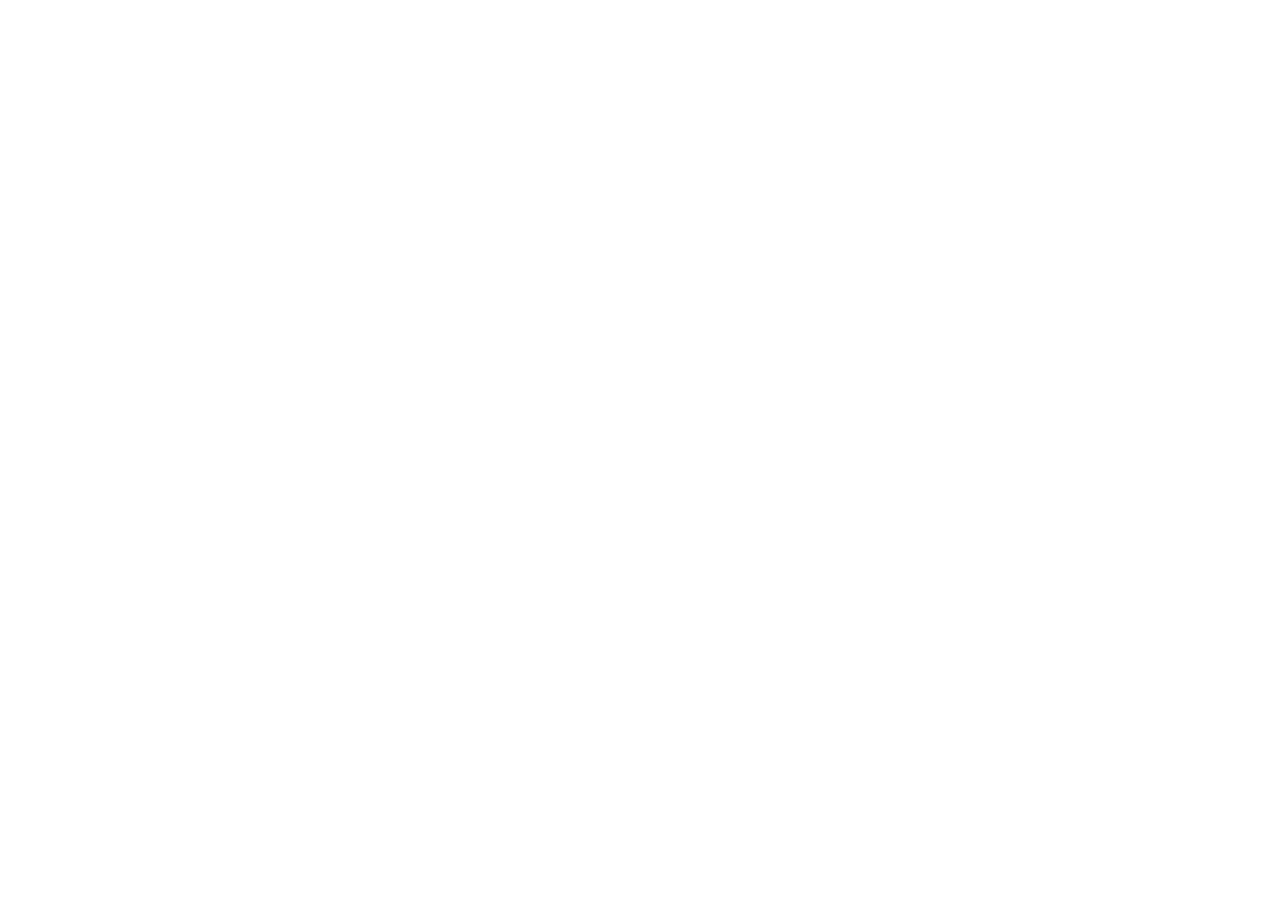
==== index.html @ a4c4d902 "Create index.html" ====
<!DOCTYPE html>
<html lang="en">
<head>
  <meta charset="UTF-8" />
  <meta name="viewport" content="width=device-width, initial-scale=1.0" />
  <title>Hotel & Restaurant Management System</title>
  <script src="https://cdn.tailwindcss.com"></script>
  <script src="https://unpkg.com/react@18/umd/react.production.min.js"></script>
  <script src="https://unpkg.com/react-dom@18/umd/react-dom.production.min.js"></script>
  <script src="https://unpkg.com/@babel/standalone/babel.min.js"></script>
  <script src="https://unpkg.com/lucide@latest"></script>
</head>
<body class="bg-slate-900 text-slate-100 min-h-screen">
  <div id="root"></div>

  <!-- Load your App.jsx file -->
  <script type="text/babel" src="./App.jsx"></script>
</body>
</html>
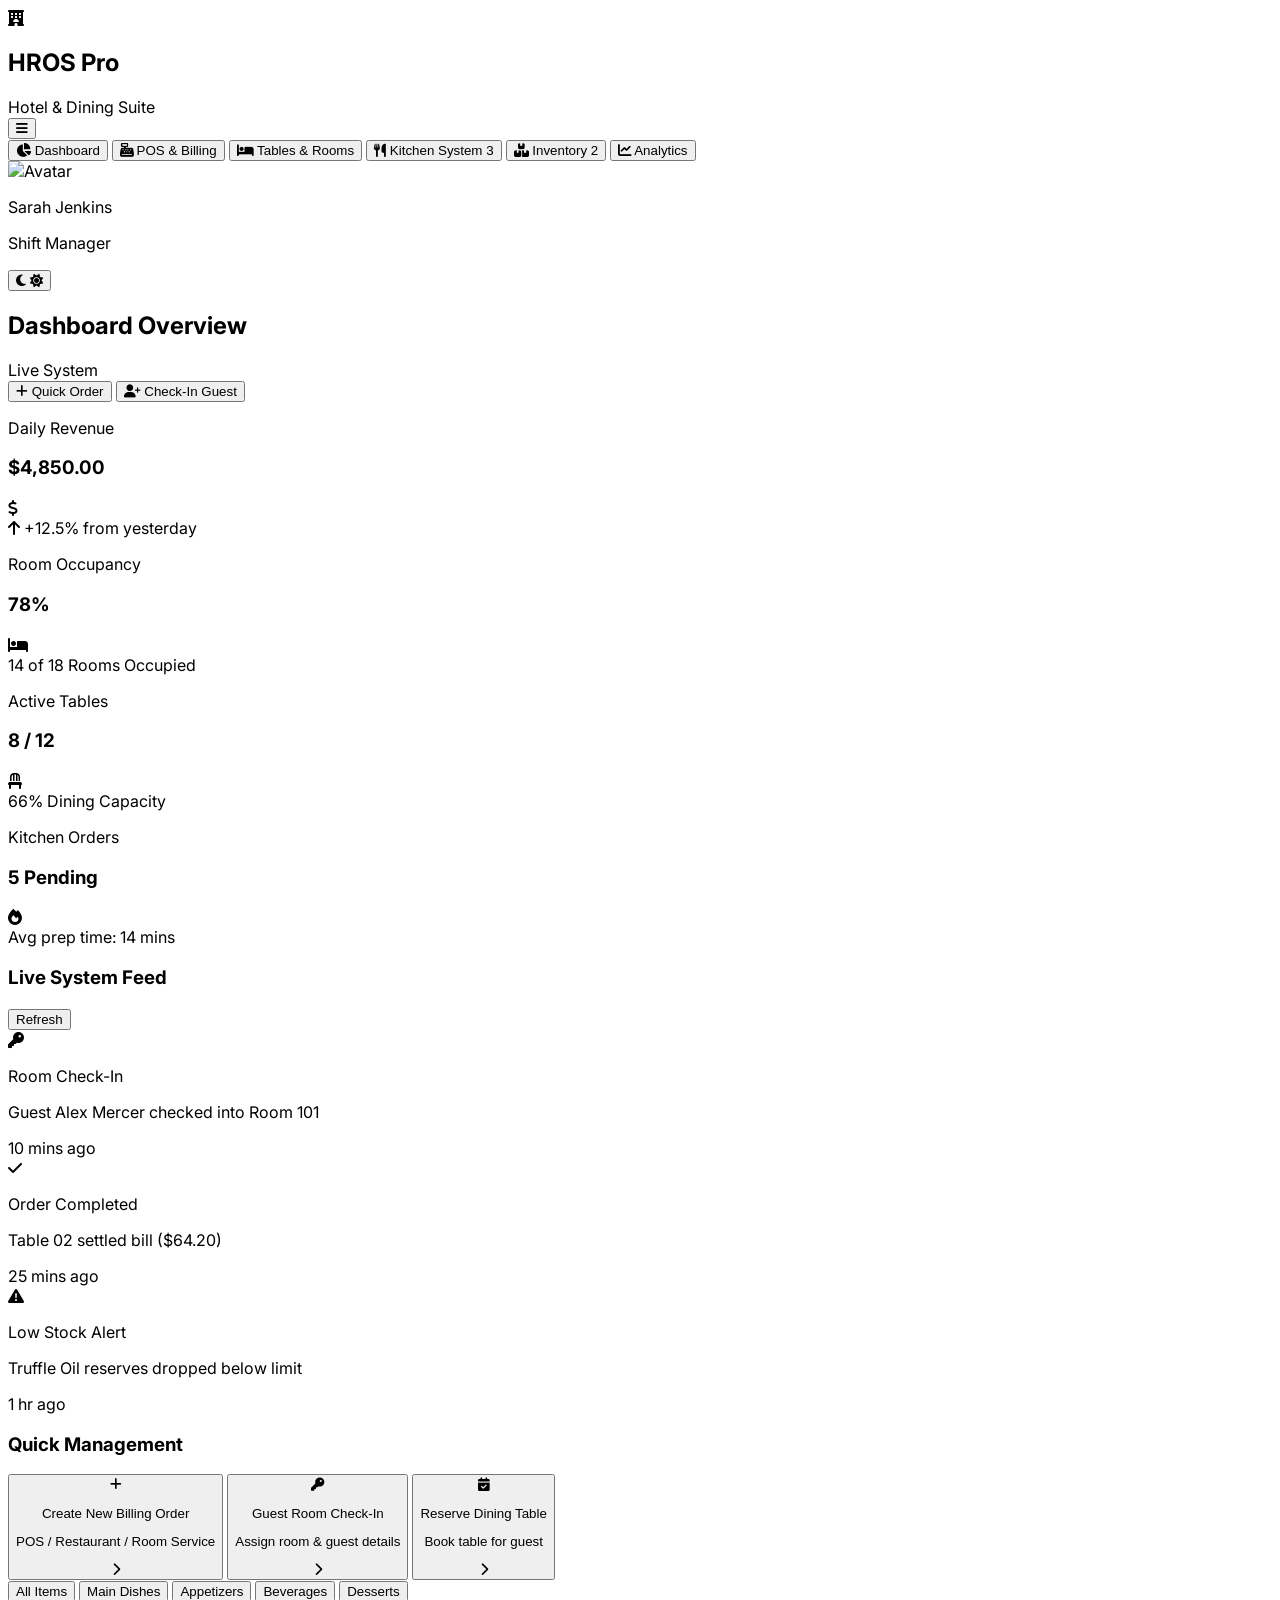
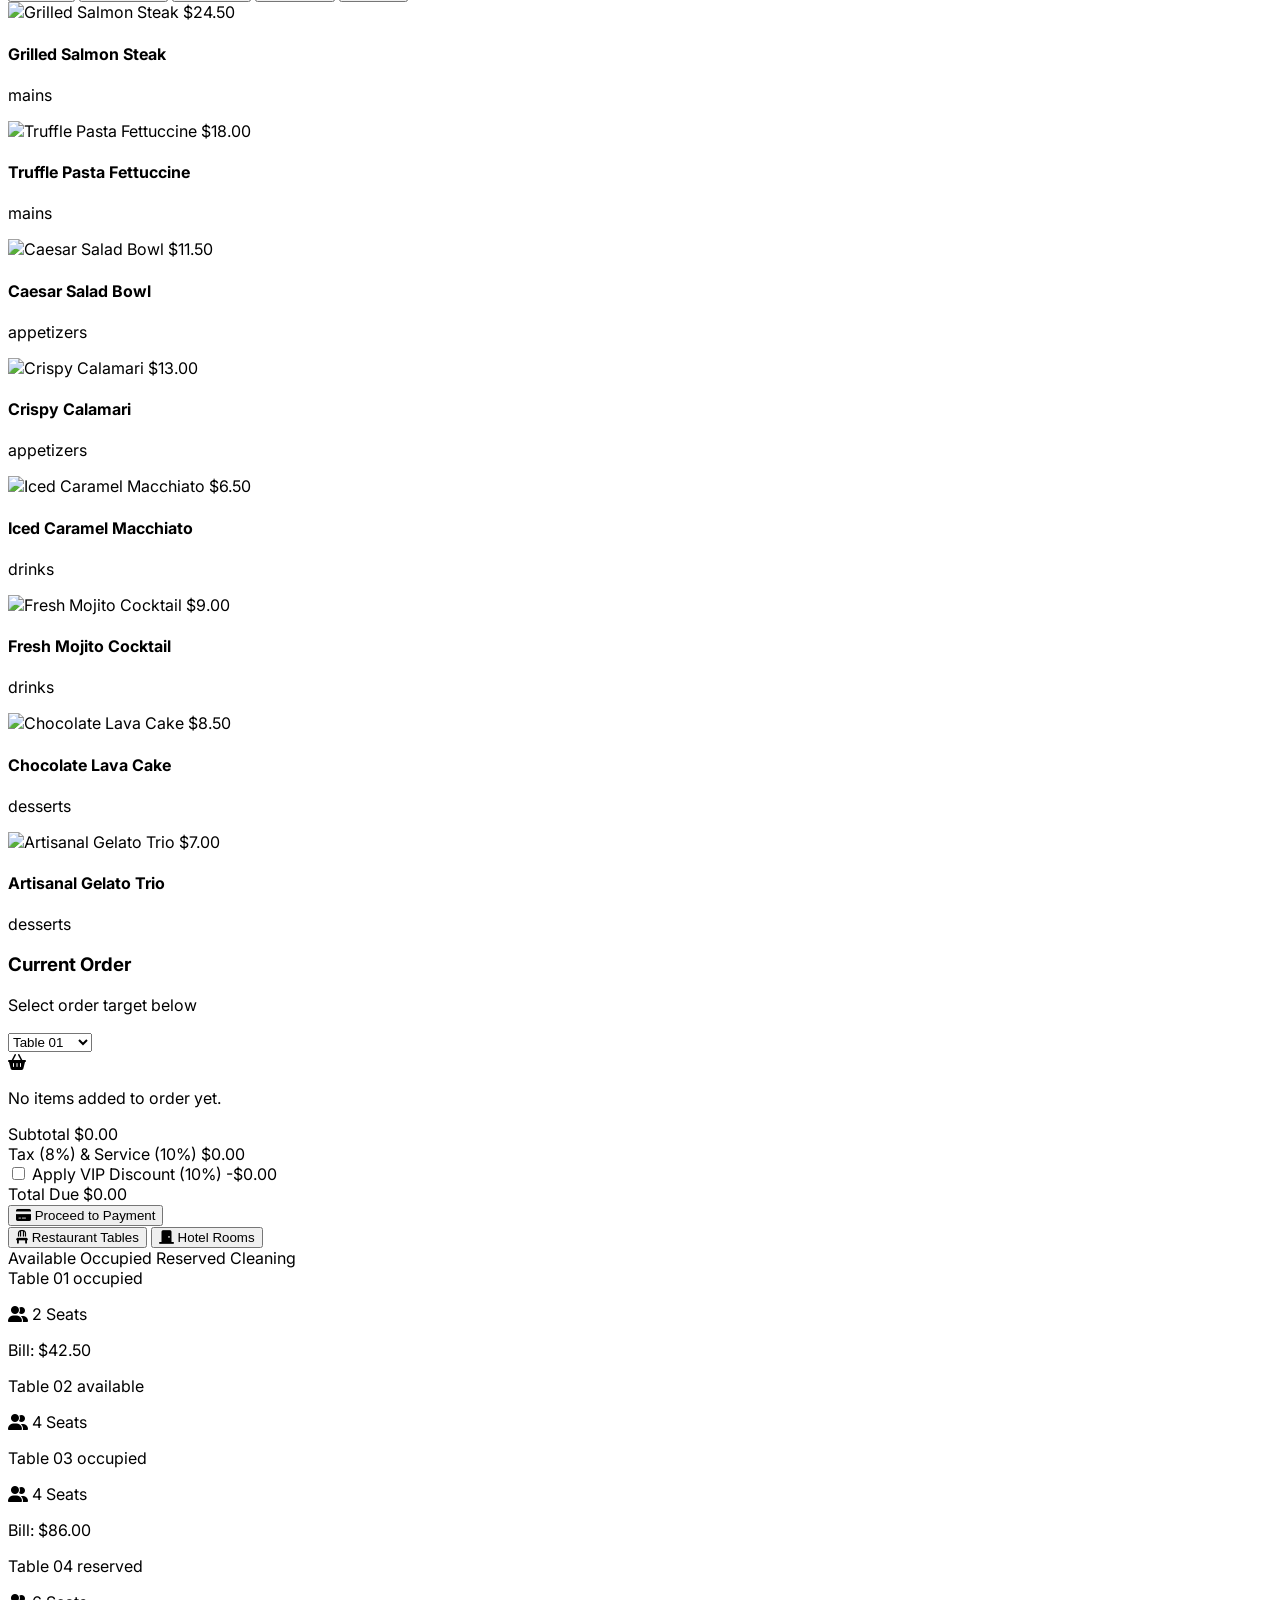
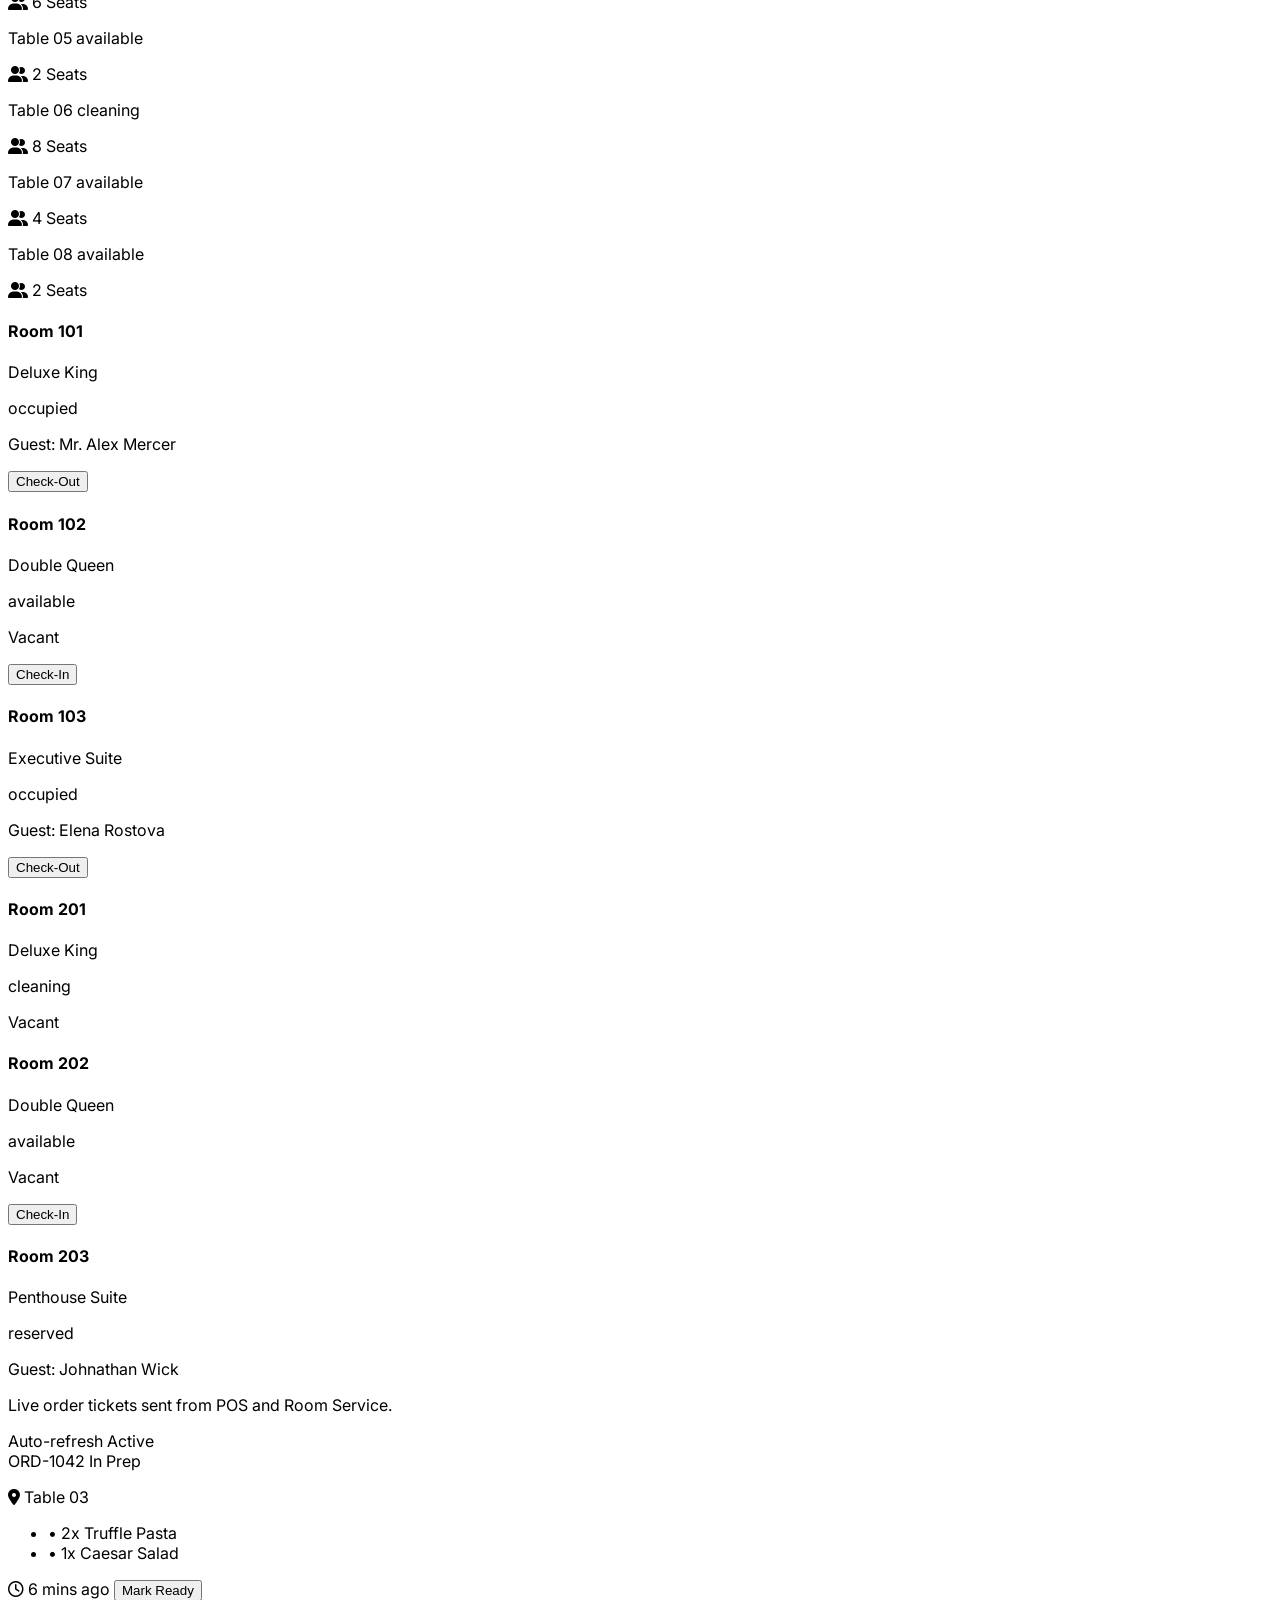
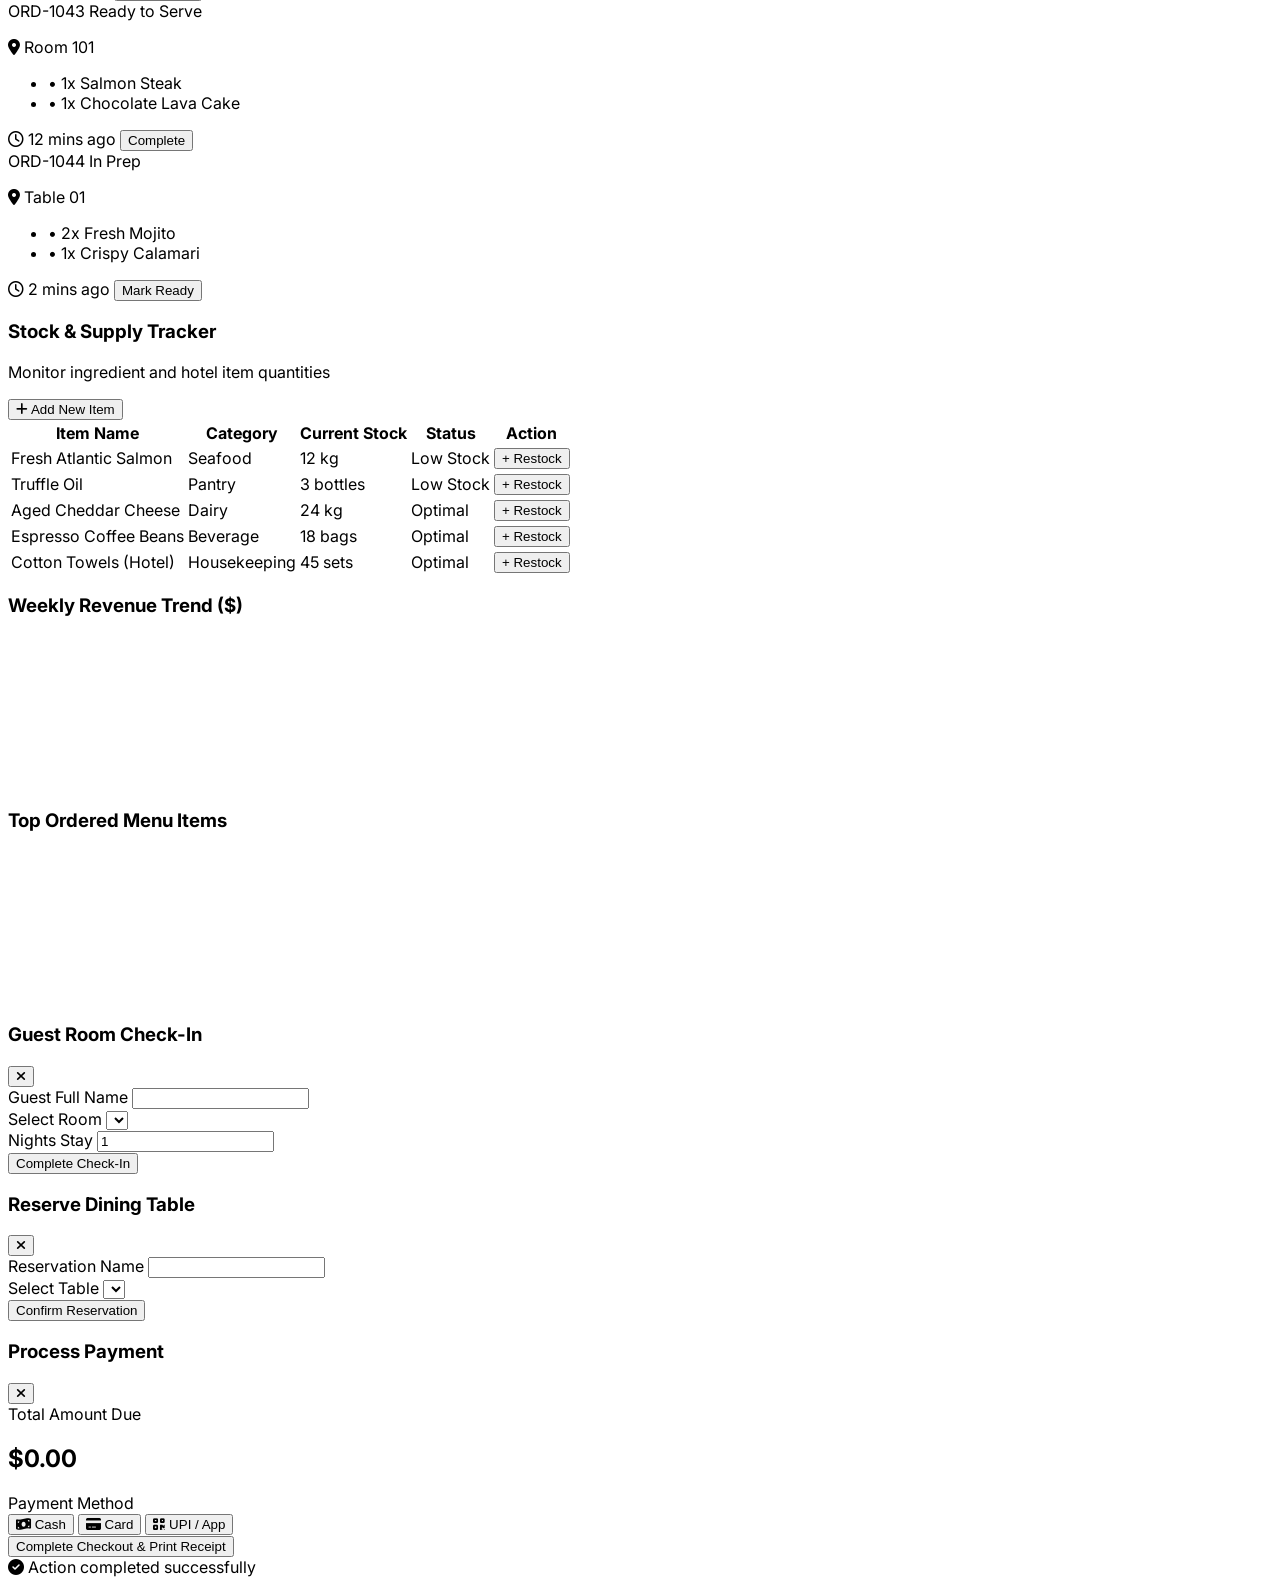
==== commit 089c55d4: "Rename hotel_restaurant_operating_system_hros.html to index.html" ====
--- a/index.html
+++ b/index.html
@@ -1,19 +1,1123 @@
 <!DOCTYPE html>
-<html lang="en">
+<html lang="en" class="h-full">
 <head>
-  <meta charset="UTF-8" />
-  <meta name="viewport" content="width=device-width, initial-scale=1.0" />
-  <title>Hotel & Restaurant Management System</title>
-  <script src="https://cdn.tailwindcss.com"></script>
-  <script src="https://unpkg.com/react@18/umd/react.production.min.js"></script>
-  <script src="https://unpkg.com/react-dom@18/umd/react-dom.production.min.js"></script>
-  <script src="https://unpkg.com/@babel/standalone/babel.min.js"></script>
-  <script src="https://unpkg.com/lucide@latest"></script>
+    <meta charset="UTF-8">
+    <meta name="viewport" content="width=device-width, initial-scale=1.0">
+    <title>HROS - Hotel & Restaurant Operating System</title>
+    <!-- Tailwind CSS -->
+    <script src="https://cdn.tailwindcss.com"></script>
+    <!-- FontAwesome Icons -->
+    <link rel="stylesheet" href="https://cdnjs.cloudflare.com/ajax/libs/font-awesome/6.4.0/css/all.min.css">
+    <!-- Chart.js for Analytics -->
+    <script src="https://cdn.jsdelivr.net/npm/chart.js"></script>
+    <script>
+        tailwind.config = {
+            darkMode: 'class',
+            theme: {
+                extend: {
+                    colors: {
+                        brand: {
+                            50: '#f0f9ff',
+                            100: '#e0f2fe',
+                            500: '#0284c7',
+                            600: '#0284c7',
+                            700: '#0369a1',
+                            800: '#075985',
+                            900: '#0c4a6e',
+                        }
+                    }
+                }
+            }
+        }
+    </script>
+    <style>
+        @import url('https://fonts.googleapis.com/css2?family=Inter:wght@300;400;500;600;700&display=swap');
+        body {
+            font-family: 'Inter', sans-serif;
+        }
+        /* Custom Scrollbar */
+        ::-webkit-scrollbar {
+            width: 6px;
+            height: 6px;
+        }
+        ::-webkit-scrollbar-track {
+            background: rgba(0, 0, 0, 0.05);
+        }
+        ::-webkit-scrollbar-thumb {
+            background: rgba(156, 163, 175, 0.5);
+            border-radius: 4px;
+        }
+        .dark ::-webkit-scrollbar-track {
+            background: rgba(255, 255, 255, 0.05);
+        }
+        .dark ::-webkit-scrollbar-thumb {
+            background: rgba(75, 85, 99, 0.5);
+        }
+    </style>
 </head>
-<body class="bg-slate-900 text-slate-100 min-h-screen">
-  <div id="root"></div>
-
-  <!-- Load your App.jsx file -->
-  <script type="text/babel" src="./App.jsx"></script>
+<body class="bg-slate-50 dark:bg-slate-900 text-slate-800 dark:text-slate-100 h-full flex flex-col md:flex-row overflow-hidden transition-colors duration-200">
+
+    <!-- Sidebar -->
+    <aside id="sidebar" class="w-full md:w-64 bg-white dark:bg-slate-800 border-r border-slate-200 dark:border-slate-700 flex flex-col justify-between z-20 shrink-0">
+        <div>
+            <!-- App Logo -->
+            <div class="h-16 flex items-center px-6 border-b border-slate-200 dark:border-slate-700 justify-between">
+                <div class="flex items-center space-x-3">
+                    <div class="bg-brand-600 text-white p-2 rounded-lg flex items-center justify-center">
+                        <i class="fa-solid fa-hotel text-lg"></i>
+                    </div>
+                    <div>
+                        <h1 class="font-bold text-lg leading-tight tracking-wide">HROS Pro</h1>
+                        <span class="text-xs text-slate-500 dark:text-slate-400">Hotel & Dining Suite</span>
+                    </div>
+                </div>
+                <button id="mobileMenuBtn" class="md:hidden text-slate-500 hover:text-slate-700 dark:text-slate-400">
+                    <i class="fa-solid fa-bars text-xl"></i>
+                </button>
+            </div>
+
+            <!-- Navigation Links -->
+            <nav class="p-4 space-y-1.5 overflow-y-auto max-h-[calc(100vh-140px)]">
+                <button onclick="switchTab('dashboard')" id="nav-dashboard" class="nav-btn active w-full flex items-center space-x-3 px-4 py-3 rounded-xl font-medium text-sm transition-all bg-brand-50 text-brand-600 dark:bg-brand-900/30 dark:text-brand-400">
+                    <i class="fa-solid fa-chart-pie w-5 text-center"></i>
+                    <span>Dashboard</span>
+                </button>
+
+                <button onclick="switchTab('pos')" id="nav-pos" class="nav-btn w-full flex items-center space-x-3 px-4 py-3 rounded-xl font-medium text-sm transition-all text-slate-600 dark:text-slate-300 hover:bg-slate-100 dark:hover:bg-slate-700/50">
+                    <i class="fa-solid fa-cash-register w-5 text-center"></i>
+                    <span>POS & Billing</span>
+                </button>
+
+                <button onclick="switchTab('tables-rooms')" id="nav-tables-rooms" class="nav-btn w-full flex items-center space-x-3 px-4 py-3 rounded-xl font-medium text-sm transition-all text-slate-600 dark:text-slate-300 hover:bg-slate-100 dark:hover:bg-slate-700/50">
+                    <i class="fa-solid fa-bed w-5 text-center"></i>
+                    <span>Tables & Rooms</span>
+                </button>
+
+                <button onclick="switchTab('kds')" id="nav-kds" class="nav-btn w-full flex items-center space-x-3 px-4 py-3 rounded-xl font-medium text-sm transition-all text-slate-600 dark:text-slate-300 hover:bg-slate-100 dark:hover:bg-slate-700/50">
+                    <i class="fa-solid fa-utensils w-5 text-center"></i>
+                    <span>Kitchen System</span>
+                    <span id="kdsBadge" class="ml-auto bg-amber-500 text-white text-xs px-2 py-0.5 rounded-full font-bold">3</span>
+                </button>
+
+                <button onclick="switchTab('inventory')" id="nav-inventory" class="nav-btn w-full flex items-center space-x-3 px-4 py-3 rounded-xl font-medium text-sm transition-all text-slate-600 dark:text-slate-300 hover:bg-slate-100 dark:hover:bg-slate-700/50">
+                    <i class="fa-solid fa-boxes-stacked w-5 text-center"></i>
+                    <span>Inventory</span>
+                    <span id="lowStockBadge" class="ml-auto bg-rose-500 text-white text-xs px-2 py-0.5 rounded-full font-bold">2</span>
+                </button>
+
+                <button onclick="switchTab('analytics')" id="nav-analytics" class="nav-btn w-full flex items-center space-x-3 px-4 py-3 rounded-xl font-medium text-sm transition-all text-slate-600 dark:text-slate-300 hover:bg-slate-100 dark:hover:bg-slate-700/50">
+                    <i class="fa-solid fa-chart-line w-5 text-center"></i>
+                    <span>Analytics</span>
+                </button>
+            </nav>
+        </div>
+
+        <!-- Sidebar Footer -->
+        <div class="p-4 border-t border-slate-200 dark:border-slate-700 flex items-center justify-between">
+            <div class="flex items-center space-x-3">
+                <img src="https://images.unsplash.com/photo-1534528741775-53994a69daeb?auto=format&fit=crop&w=100&q=80" alt="Avatar" class="w-9 h-9 rounded-full object-cover">
+                <div>
+                    <p class="text-sm font-semibold text-slate-800 dark:text-slate-200">Sarah Jenkins</p>
+                    <p class="text-xs text-slate-500 dark:text-slate-400">Shift Manager</p>
+                </div>
+            </div>
+            <button id="themeToggle" class="p-2 rounded-lg text-slate-500 hover:bg-slate-100 dark:text-slate-400 dark:hover:bg-slate-700 transition">
+                <i class="fa-solid fa-moon dark:hidden"></i>
+                <i class="fa-solid fa-sun hidden dark:block text-amber-400"></i>
+            </button>
+        </div>
+    </aside>
+
+    <!-- Main Content Area -->
+    <main class="flex-1 flex flex-col h-full overflow-hidden bg-slate-50 dark:bg-slate-900">
+        
+        <!-- Header Bar -->
+        <header class="h-16 border-b border-slate-200 dark:border-slate-800 bg-white dark:bg-slate-800/80 backdrop-blur px-6 flex items-center justify-between shrink-0">
+            <div class="flex items-center space-x-4">
+                <h2 id="pageTitle" class="text-xl font-bold text-slate-800 dark:text-white">Dashboard Overview</h2>
+                <span class="hidden sm:inline-flex items-center px-2.5 py-0.5 rounded-full text-xs font-medium bg-emerald-100 text-emerald-800 dark:bg-emerald-900/40 dark:text-emerald-400">
+                    <span class="w-1.5 h-1.5 mr-1.5 bg-emerald-500 rounded-full animate-pulse"></span> Live System
+                </span>
+            </div>
+
+            <div class="flex items-center space-x-3">
+                <button onclick="openModal('newOrderModal')" class="hidden sm:flex items-center space-x-2 bg-brand-600 hover:bg-brand-700 text-white text-sm font-medium px-3.5 py-2 rounded-lg transition shadow-sm">
+                    <i class="fa-solid fa-plus text-xs"></i>
+                    <span>Quick Order</span>
+                </button>
+                <button onclick="openModal('checkInModal')" class="flex items-center space-x-2 bg-emerald-600 hover:bg-emerald-700 text-white text-sm font-medium px-3.5 py-2 rounded-lg transition shadow-sm">
+                    <i class="fa-solid fa-user-plus text-xs"></i>
+                    <span>Check-In Guest</span>
+                </button>
+            </div>
+        </header>
+
+        <!-- Tab Views Container -->
+        <div class="flex-1 overflow-y-auto p-4 md:p-6">
+
+            <!-- 1. DASHBOARD VIEW -->
+            <section id="view-dashboard" class="tab-view space-y-6">
+                <!-- Metrics Grid -->
+                <div class="grid grid-cols-1 sm:grid-cols-2 lg:grid-cols-4 gap-4">
+                    <div class="bg-white dark:bg-slate-800 p-5 rounded-2xl border border-slate-200 dark:border-slate-700 shadow-sm">
+                        <div class="flex justify-between items-start">
+                            <div>
+                                <p class="text-xs font-semibold uppercase tracking-wider text-slate-500 dark:text-slate-400">Daily Revenue</p>
+                                <h3 id="dashRevenue" class="text-2xl font-bold mt-1">$4,850.00</h3>
+                            </div>
+                            <div class="p-3 bg-emerald-50 dark:bg-emerald-900/30 text-emerald-600 dark:text-emerald-400 rounded-xl">
+                                <i class="fa-solid fa-dollar-sign text-xl"></i>
+                            </div>
+                        </div>
+                        <div class="mt-3 flex items-center text-xs text-emerald-600 dark:text-emerald-400 font-medium">
+                            <i class="fa-solid fa-arrow-up mr-1"></i>
+                            <span>+12.5% from yesterday</span>
+                        </div>
+                    </div>
+
+                    <div class="bg-white dark:bg-slate-800 p-5 rounded-2xl border border-slate-200 dark:border-slate-700 shadow-sm">
+                        <div class="flex justify-between items-start">
+                            <div>
+                                <p class="text-xs font-semibold uppercase tracking-wider text-slate-500 dark:text-slate-400">Room Occupancy</p>
+                                <h3 id="dashOccupancy" class="text-2xl font-bold mt-1">78%</h3>
+                            </div>
+                            <div class="p-3 bg-brand-50 dark:bg-brand-900/30 text-brand-600 dark:text-brand-400 rounded-xl">
+                                <i class="fa-solid fa-bed text-xl"></i>
+                            </div>
+                        </div>
+                        <div class="mt-3 flex items-center text-xs text-slate-500 dark:text-slate-400">
+                            <span>14 of 18 Rooms Occupied</span>
+                        </div>
+                    </div>
+
+                    <div class="bg-white dark:bg-slate-800 p-5 rounded-2xl border border-slate-200 dark:border-slate-700 shadow-sm">
+                        <div class="flex justify-between items-start">
+                            <div>
+                                <p class="text-xs font-semibold uppercase tracking-wider text-slate-500 dark:text-slate-400">Active Tables</p>
+                                <h3 id="dashTables" class="text-2xl font-bold mt-1">8 / 12</h3>
+                            </div>
+                            <div class="p-3 bg-amber-50 dark:bg-amber-900/30 text-amber-600 dark:text-amber-400 rounded-xl">
+                                <i class="fa-solid fa-chair text-xl"></i>
+                            </div>
+                        </div>
+                        <div class="mt-3 flex items-center text-xs text-amber-600 dark:text-amber-400 font-medium">
+                            <span>66% Dining Capacity</span>
+                        </div>
+                    </div>
+
+                    <div class="bg-white dark:bg-slate-800 p-5 rounded-2xl border border-slate-200 dark:border-slate-700 shadow-sm">
+                        <div class="flex justify-between items-start">
+                            <div>
+                                <p class="text-xs font-semibold uppercase tracking-wider text-slate-500 dark:text-slate-400">Kitchen Orders</p>
+                                <h3 id="dashPendingOrders" class="text-2xl font-bold mt-1">5 Pending</h3>
+                            </div>
+                            <div class="p-3 bg-indigo-50 dark:bg-indigo-900/30 text-indigo-600 dark:text-indigo-400 rounded-xl">
+                                <i class="fa-solid fa-fire text-xl"></i>
+                            </div>
+                        </div>
+                        <div class="mt-3 flex items-center text-xs text-indigo-600 dark:text-indigo-400 font-medium">
+                            <span>Avg prep time: 14 mins</span>
+                        </div>
+                    </div>
+                </div>
+
+                <!-- Main Grid: Activity Feed & Actions -->
+                <div class="grid grid-cols-1 lg:grid-cols-3 gap-6">
+                    <!-- Live Activity Feed -->
+                    <div class="lg:col-span-2 bg-white dark:bg-slate-800 rounded-2xl p-5 border border-slate-200 dark:border-slate-700 shadow-sm">
+                        <div class="flex justify-between items-center mb-4">
+                            <h3 class="font-bold text-slate-800 dark:text-white">Live System Feed</h3>
+                            <button onclick="showToast('Feed refreshed')" class="text-xs text-brand-600 dark:text-brand-400 hover:underline">Refresh</button>
+                        </div>
+                        <div id="activityFeed" class="space-y-4 max-h-[380px] overflow-y-auto pr-2">
+                            <!-- Populated dynamically JS -->
+                        </div>
+                    </div>
+
+                    <!-- Quick Operations Card -->
+                    <div class="bg-white dark:bg-slate-800 rounded-2xl p-5 border border-slate-200 dark:border-slate-700 shadow-sm space-y-4">
+                        <h3 class="font-bold text-slate-800 dark:text-white">Quick Management</h3>
+                        <div class="space-y-2.5">
+                            <button onclick="switchTab('pos')" class="w-full text-left p-3 rounded-xl border border-slate-200 dark:border-slate-700 hover:border-brand-500 hover:bg-brand-50/50 dark:hover:bg-slate-700/50 transition flex items-center justify-between">
+                                <div class="flex items-center space-x-3">
+                                    <div class="p-2 bg-brand-100 text-brand-600 rounded-lg"><i class="fa-solid fa-plus"></i></div>
+                                    <div>
+                                        <p class="font-semibold text-sm">Create New Billing Order</p>
+                                        <p class="text-xs text-slate-500">POS / Restaurant / Room Service</p>
+                                    </div>
+                                </div>
+                                <i class="fa-solid fa-chevron-right text-xs text-slate-400"></i>
+                            </button>
+
+                            <button onclick="openModal('checkInModal')" class="w-full text-left p-3 rounded-xl border border-slate-200 dark:border-slate-700 hover:border-emerald-500 hover:bg-emerald-50/50 dark:hover:bg-slate-700/50 transition flex items-center justify-between">
+                                <div class="flex items-center space-x-3">
+                                    <div class="p-2 bg-emerald-100 text-emerald-600 rounded-lg"><i class="fa-solid fa-key"></i></div>
+                                    <div>
+                                        <p class="font-semibold text-sm">Guest Room Check-In</p>
+                                        <p class="text-xs text-slate-500">Assign room & guest details</p>
+                                    </div>
+                                </div>
+                                <i class="fa-solid fa-chevron-right text-xs text-slate-400"></i>
+                            </button>
+
+                            <button onclick="openModal('reserveTableModal')" class="w-full text-left p-3 rounded-xl border border-slate-200 dark:border-slate-700 hover:border-purple-500 hover:bg-purple-50/50 dark:hover:bg-slate-700/50 transition flex items-center justify-between">
+                                <div class="flex items-center space-x-3">
+                                    <div class="p-2 bg-purple-100 text-purple-600 rounded-lg"><i class="fa-solid fa-calendar-check"></i></div>
+                                    <div>
+                                        <p class="font-semibold text-sm">Reserve Dining Table</p>
+                                        <p class="text-xs text-slate-500">Book table for guest</p>
+                                    </div>
+                                </div>
+                                <i class="fa-solid fa-chevron-right text-xs text-slate-400"></i>
+                            </button>
+                        </div>
+                    </div>
+                </div>
+            </section>
+
+            <!-- 2. POS & BILLING VIEW -->
+            <section id="view-pos" class="tab-view hidden grid grid-cols-1 lg:grid-cols-3 gap-6 h-full">
+                <!-- Left: Category & Menu Grid -->
+                <div class="lg:col-span-2 flex flex-col space-y-4">
+                    <!-- Category Filters -->
+                    <div class="flex items-center space-x-2 overflow-x-auto pb-2 scrollbar-none">
+                        <button onclick="filterMenu('all')" class="cat-btn active bg-brand-600 text-white px-4 py-2 rounded-xl text-sm font-medium whitespace-nowrap shadow-sm">All Items</button>
+                        <button onclick="filterMenu('mains')" class="cat-btn bg-white dark:bg-slate-800 text-slate-600 dark:text-slate-300 px-4 py-2 rounded-xl text-sm font-medium whitespace-nowrap border border-slate-200 dark:border-slate-700 hover:bg-slate-100">Main Dishes</button>
+                        <button onclick="filterMenu('appetizers')" class="cat-btn bg-white dark:bg-slate-800 text-slate-600 dark:text-slate-300 px-4 py-2 rounded-xl text-sm font-medium whitespace-nowrap border border-slate-200 dark:border-slate-700 hover:bg-slate-100">Appetizers</button>
+                        <button onclick="filterMenu('drinks')" class="cat-btn bg-white dark:bg-slate-800 text-slate-600 dark:text-slate-300 px-4 py-2 rounded-xl text-sm font-medium whitespace-nowrap border border-slate-200 dark:border-slate-700 hover:bg-slate-100">Beverages</button>
+                        <button onclick="filterMenu('desserts')" class="cat-btn bg-white dark:bg-slate-800 text-slate-600 dark:text-slate-300 px-4 py-2 rounded-xl text-sm font-medium whitespace-nowrap border border-slate-200 dark:border-slate-700 hover:bg-slate-100">Desserts</button>
+                    </div>
+
+                    <!-- Menu Items Grid -->
+                    <div id="menuGrid" class="grid grid-cols-2 sm:grid-cols-3 gap-4 overflow-y-auto max-h-[calc(100vh-230px)] pr-1">
+                        <!-- Populated dynamically by JS -->
+                    </div>
+                </div>
+
+                <!-- Right: Order Cart -->
+                <div class="bg-white dark:bg-slate-800 rounded-2xl border border-slate-200 dark:border-slate-700 flex flex-col h-full shadow-sm">
+                    <div class="p-4 border-b border-slate-200 dark:border-slate-700 flex justify-between items-center">
+                        <div>
+                            <h3 class="font-bold text-slate-800 dark:text-white">Current Order</h3>
+                            <p class="text-xs text-slate-500">Select order target below</p>
+                        </div>
+                        <select id="orderTarget" class="bg-slate-100 dark:bg-slate-700 text-xs font-semibold rounded-lg px-2.5 py-1.5 border-none focus:ring-2 focus:ring-brand-500">
+                            <option value="Table 01">Table 01</option>
+                            <option value="Table 03">Table 03</option>
+                            <option value="Room 101">Room 101</option>
+                            <option value="Room 204">Room 204</option>
+                            <option value="Takeaway">Takeaway</option>
+                        </select>
+                    </div>
+
+                    <!-- Cart List -->
+                    <div id="cartItemsList" class="flex-1 p-4 overflow-y-auto space-y-3">
+                        <div class="text-center py-10 text-slate-400 text-sm">
+                            <i class="fa-solid fa-basket-shopping text-3xl mb-2 opacity-50"></i>
+                            <p>No items added to order yet.</p>
+                        </div>
+                    </div>
+
+                    <!-- Order Calculations & Checkout -->
+                    <div class="p-4 border-t border-slate-200 dark:border-slate-700 space-y-3 bg-slate-50/50 dark:bg-slate-800/50 rounded-b-2xl">
+                        <div class="flex justify-between text-xs text-slate-500">
+                            <span>Subtotal</span>
+                            <span id="cartSubtotal">$0.00</span>
+                        </div>
+                        <div class="flex justify-between text-xs text-slate-500">
+                            <span>Tax (8%) & Service (10%)</span>
+                            <span id="cartTax">$0.00</span>
+                        </div>
+                        <div class="flex justify-between items-center text-xs text-slate-500">
+                            <label class="flex items-center space-x-2 cursor-pointer">
+                                <input type="checkbox" id="discountToggle" onchange="updateCartUI()" class="rounded text-brand-600 focus:ring-brand-500">
+                                <span>Apply VIP Discount (10%)</span>
+                            </label>
+                            <span id="cartDiscount" class="text-emerald-600">-$0.00</span>
+                        </div>
+                        <div class="pt-2 border-t border-slate-200 dark:border-slate-700 flex justify-between font-bold text-base text-slate-800 dark:text-white">
+                            <span>Total Due</span>
+                            <span id="cartTotal" class="text-brand-600 dark:text-brand-400">$0.00</span>
+                        </div>
+                        <button onclick="processCheckout()" class="w-full bg-brand-600 hover:bg-brand-700 text-white font-semibold py-3 rounded-xl transition shadow flex items-center justify-center space-x-2">
+                            <i class="fa-solid fa-credit-card"></i>
+                            <span>Proceed to Payment</span>
+                        </button>
+                    </div>
+                </div>
+            </section>
+
+            <!-- 3. TABLES & ROOMS VIEW -->
+            <section id="view-tables-rooms" class="tab-view hidden space-y-6">
+                <!-- Section Selector Tabs -->
+                <div class="flex border-b border-slate-200 dark:border-slate-700 space-x-6">
+                    <button onclick="toggleVisualizerTab('tables')" id="subnav-tables" class="pb-3 font-semibold text-brand-600 border-b-2 border-brand-600 flex items-center space-x-2">
+                        <i class="fa-solid fa-chair"></i>
+                        <span>Restaurant Tables</span>
+                    </button>
+                    <button onclick="toggleVisualizerTab('rooms')" id="subnav-rooms" class="pb-3 font-semibold text-slate-500 border-b-2 border-transparent hover:text-slate-700 dark:hover:text-slate-300 flex items-center space-x-2">
+                        <i class="fa-solid fa-door-closed"></i>
+                        <span>Hotel Rooms</span>
+                    </button>
+                </div>
+
+                <!-- Table Legend -->
+                <div class="flex flex-wrap gap-4 text-xs font-medium text-slate-600 dark:text-slate-400">
+                    <span class="flex items-center"><span class="w-3 h-3 rounded-full bg-emerald-500 mr-1.5"></span> Available</span>
+                    <span class="flex items-center"><span class="w-3 h-3 rounded-full bg-rose-500 mr-1.5"></span> Occupied</span>
+                    <span class="flex items-center"><span class="w-3 h-3 rounded-full bg-amber-500 mr-1.5"></span> Reserved</span>
+                    <span class="flex items-center"><span class="w-3 h-3 rounded-full bg-slate-400 mr-1.5"></span> Cleaning</span>
+                </div>
+
+                <!-- Tables Grid Container -->
+                <div id="visualizerTables" class="grid grid-cols-2 sm:grid-cols-3 md:grid-cols-4 lg:grid-cols-6 gap-4">
+                    <!-- Generated via JS -->
+                </div>
+
+                <!-- Rooms Grid Container -->
+                <div id="visualizerRooms" class="hidden grid grid-cols-1 sm:grid-cols-2 md:grid-cols-3 lg:grid-cols-4 gap-4">
+                    <!-- Generated via JS -->
+                </div>
+            </section>
+
+            <!-- 4. KITCHEN DISPLAY SYSTEM (KDS) -->
+            <section id="view-kds" class="tab-view hidden space-y-4">
+                <div class="flex justify-between items-center">
+                    <p class="text-sm text-slate-500">Live order tickets sent from POS and Room Service.</p>
+                    <span class="text-xs bg-slate-200 dark:bg-slate-700 px-3 py-1 rounded-full font-medium">Auto-refresh Active</span>
+                </div>
+
+                <!-- Tickets Container -->
+                <div id="kdsTicketsGrid" class="grid grid-cols-1 sm:grid-cols-2 lg:grid-cols-3 gap-4">
+                    <!-- Populated dynamically via JS -->
+                </div>
+            </section>
+
+            <!-- 5. INVENTORY VIEW -->
+            <section id="view-inventory" class="tab-view hidden space-y-6">
+                <div class="flex justify-between items-center flex-wrap gap-4">
+                    <div>
+                        <h3 class="font-bold text-slate-800 dark:text-white text-lg">Stock & Supply Tracker</h3>
+                        <p class="text-xs text-slate-500">Monitor ingredient and hotel item quantities</p>
+                    </div>
+                    <button onclick="openModal('addStockModal')" class="bg-brand-600 hover:bg-brand-700 text-white px-4 py-2 rounded-xl text-sm font-medium transition flex items-center space-x-2">
+                        <i class="fa-solid fa-plus text-xs"></i>
+                        <span>Add New Item</span>
+                    </button>
+                </div>
+
+                <div class="bg-white dark:bg-slate-800 rounded-2xl border border-slate-200 dark:border-slate-700 overflow-hidden shadow-sm">
+                    <div class="overflow-x-auto">
+                        <table class="w-full text-left text-sm">
+                            <thead class="bg-slate-50 dark:bg-slate-700/50 text-slate-500 dark:text-slate-400 uppercase text-xs">
+                                <tr>
+                                    <th class="p-4">Item Name</th>
+                                    <th class="p-4">Category</th>
+                                    <th class="p-4">Current Stock</th>
+                                    <th class="p-4">Status</th>
+                                    <th class="p-4 text-right">Action</th>
+                                </tr>
+                            </thead>
+                            <tbody id="inventoryTableBody" class="divide-y divide-slate-200 dark:divide-slate-700">
+                                <!-- Populated by JS -->
+                            </tbody>
+                        </table>
+                    </div>
+                </div>
+            </section>
+
+            <!-- 6. ANALYTICS VIEW -->
+            <section id="view-analytics" class="tab-view hidden space-y-6">
+                <div class="grid grid-cols-1 lg:grid-cols-2 gap-6">
+                    <!-- Sales Trend Chart Card -->
+                    <div class="bg-white dark:bg-slate-800 p-5 rounded-2xl border border-slate-200 dark:border-slate-700 shadow-sm">
+                        <h3 class="font-bold text-slate-800 dark:text-white mb-4">Weekly Revenue Trend ($)</h3>
+                        <div class="h-64 relative">
+                            <canvas id="salesChart"></canvas>
+                        </div>
+                    </div>
+
+                    <!-- Top Selling Items Bar Chart -->
+                    <div class="bg-white dark:bg-slate-800 p-5 rounded-2xl border border-slate-200 dark:border-slate-700 shadow-sm">
+                        <h3 class="font-bold text-slate-800 dark:text-white mb-4">Top Ordered Menu Items</h3>
+                        <div class="h-64 relative">
+                            <canvas id="topItemsChart"></canvas>
+                        </div>
+                    </div>
+                </div>
+            </section>
+
+        </div>
+    </main>
+
+    <!-- MODALS -->
+
+    <!-- Check-In Guest Modal -->
+    <div id="checkInModal" class="fixed inset-0 bg-slate-900/50 backdrop-blur-sm z-50 flex items-center justify-center hidden p-4">
+        <div class="bg-white dark:bg-slate-800 rounded-2xl max-w-md w-full p-6 shadow-xl border border-slate-200 dark:border-slate-700 space-y-4">
+            <div class="flex justify-between items-center">
+                <h3 class="font-bold text-lg text-slate-800 dark:text-white">Guest Room Check-In</h3>
+                <button onclick="closeModal('checkInModal')" class="text-slate-400 hover:text-slate-600"><i class="fa-solid fa-xmark text-lg"></i></button>
+            </div>
+            <form onsubmit="handleCheckIn(event)" class="space-y-3">
+                <div>
+                    <label class="text-xs font-semibold text-slate-600 dark:text-slate-300">Guest Full Name</label>
+                    <input type="text" id="checkInName" required class="w-full mt-1 p-2.5 bg-slate-50 dark:bg-slate-700 border border-slate-200 dark:border-slate-600 rounded-xl text-sm focus:ring-2 focus:ring-brand-500 outline-none">
+                </div>
+                <div>
+                    <label class="text-xs font-semibold text-slate-600 dark:text-slate-300">Select Room</label>
+                    <select id="checkInRoomSelect" class="w-full mt-1 p-2.5 bg-slate-50 dark:bg-slate-700 border border-slate-200 dark:border-slate-600 rounded-xl text-sm focus:ring-2 focus:ring-brand-500 outline-none">
+                        <!-- Populated by JS -->
+                    </select>
+                </div>
+                <div>
+                    <label class="text-xs font-semibold text-slate-600 dark:text-slate-300">Nights Stay</label>
+                    <input type="number" id="checkInNights" min="1" value="1" required class="w-full mt-1 p-2.5 bg-slate-50 dark:bg-slate-700 border border-slate-200 dark:border-slate-600 rounded-xl text-sm focus:ring-2 focus:ring-brand-500 outline-none">
+                </div>
+                <button type="submit" class="w-full bg-emerald-600 hover:bg-emerald-700 text-white font-semibold py-2.5 rounded-xl transition mt-2">
+                    Complete Check-In
+                </button>
+            </form>
+        </div>
+    </div>
+
+    <!-- Table Reservation Modal -->
+    <div id="reserveTableModal" class="fixed inset-0 bg-slate-900/50 backdrop-blur-sm z-50 flex items-center justify-center hidden p-4">
+        <div class="bg-white dark:bg-slate-800 rounded-2xl max-w-md w-full p-6 shadow-xl border border-slate-200 dark:border-slate-700 space-y-4">
+            <div class="flex justify-between items-center">
+                <h3 class="font-bold text-lg text-slate-800 dark:text-white">Reserve Dining Table</h3>
+                <button onclick="closeModal('reserveTableModal')" class="text-slate-400 hover:text-slate-600"><i class="fa-solid fa-xmark text-lg"></i></button>
+            </div>
+            <form onsubmit="handleReserveTable(event)" class="space-y-3">
+                <div>
+                    <label class="text-xs font-semibold text-slate-600 dark:text-slate-300">Reservation Name</label>
+                    <input type="text" id="reserveName" required class="w-full mt-1 p-2.5 bg-slate-50 dark:bg-slate-700 border border-slate-200 dark:border-slate-600 rounded-xl text-sm focus:ring-2 focus:ring-brand-500 outline-none">
+                </div>
+                <div>
+                    <label class="text-xs font-semibold text-slate-600 dark:text-slate-300">Select Table</label>
+                    <select id="reserveTableSelect" class="w-full mt-1 p-2.5 bg-slate-50 dark:bg-slate-700 border border-slate-200 dark:border-slate-600 rounded-xl text-sm focus:ring-2 focus:ring-brand-500 outline-none">
+                        <!-- Populated dynamically -->
+                    </select>
+                </div>
+                <button type="submit" class="w-full bg-purple-600 hover:bg-purple-700 text-white font-semibold py-2.5 rounded-xl transition mt-2">
+                    Confirm Reservation
+                </button>
+            </form>
+        </div>
+    </div>
+
+    <!-- Checkout Modal -->
+    <div id="checkoutModal" class="fixed inset-0 bg-slate-900/50 backdrop-blur-sm z-50 flex items-center justify-center hidden p-4">
+        <div class="bg-white dark:bg-slate-800 rounded-2xl max-w-md w-full p-6 shadow-xl border border-slate-200 dark:border-slate-700 space-y-4">
+            <div class="flex justify-between items-center">
+                <h3 class="font-bold text-lg text-slate-800 dark:text-white">Process Payment</h3>
+                <button onclick="closeModal('checkoutModal')" class="text-slate-400 hover:text-slate-600"><i class="fa-solid fa-xmark text-lg"></i></button>
+            </div>
+            
+            <div class="bg-slate-50 dark:bg-slate-700/40 p-4 rounded-xl text-center space-y-1">
+                <span class="text-xs text-slate-500 uppercase font-bold">Total Amount Due</span>
+                <h2 id="checkoutAmount" class="text-3xl font-extrabold text-brand-600 dark:text-brand-400">$0.00</h2>
+            </div>
+
+            <div class="space-y-2">
+                <label class="text-xs font-semibold text-slate-600 dark:text-slate-300">Payment Method</label>
+                <div class="grid grid-cols-3 gap-2">
+                    <button type="button" onclick="selectPayMethod('cash')" id="payBtn-cash" class="pay-method-btn active p-3 rounded-xl border-2 border-brand-500 text-center text-xs font-bold text-brand-600 dark:text-brand-400 bg-brand-50/50 dark:bg-brand-900/20">
+                        <i class="fa-solid fa-money-bill-wave text-base mb-1 block"></i> Cash
+                    </button>
+                    <button type="button" onclick="selectPayMethod('card')" id="payBtn-card" class="pay-method-btn p-3 rounded-xl border-2 border-slate-200 dark:border-slate-700 text-center text-xs font-bold text-slate-600 dark:text-slate-400">
+                        <i class="fa-solid fa-credit-card text-base mb-1 block"></i> Card
+                    </button>
+                    <button type="button" onclick="selectPayMethod('upi')" id="payBtn-upi" class="pay-method-btn p-3 rounded-xl border-2 border-slate-200 dark:border-slate-700 text-center text-xs font-bold text-slate-600 dark:text-slate-400">
+                        <i class="fa-solid fa-qrcode text-base mb-1 block"></i> UPI / App
+                    </button>
+                </div>
+            </div>
+
+            <button onclick="confirmPayment()" class="w-full bg-brand-600 hover:bg-brand-700 text-white font-semibold py-3 rounded-xl transition shadow">
+                Complete Checkout & Print Receipt
+            </button>
+        </div>
+    </div>
+
+    <!-- Toast Notification Overlay -->
+    <div id="toast" class="fixed bottom-5 right-5 bg-slate-900 text-white text-sm px-4 py-3 rounded-xl shadow-lg z-50 flex items-center space-x-3 transition-all duration-300 transform translate-y-20 opacity-0">
+        <i class="fa-solid fa-circle-check text-emerald-400 text-base" id="toastIcon"></i>
+        <span id="toastMsg">Action completed successfully</span>
+    </div>
+
+    <!-- Application Logic Script -->
+    <script>
+        // --- DATA STATE ---
+        const menuItems = [
+            { id: 1, name: "Grilled Salmon Steak", category: "mains", price: 24.50, img: "https://images.unsplash.com/photo-1519708227418-c8fd9a32b7a2?auto=format&fit=crop&w=300&q=80" },
+            { id: 2, name: "Truffle Pasta Fettuccine", category: "mains", price: 18.00, img: "https://images.unsplash.com/photo-1621996346565-e3d5d6281288?auto=format&fit=crop&w=300&q=80" },
+            { id: 3, name: "Caesar Salad Bowl", category: "appetizers", price: 11.50, img: "https://images.unsplash.com/photo-1550304943-4f24f54ddde9?auto=format&fit=crop&w=300&q=80" },
+            { id: 4, name: "Crispy Calamari", category: "appetizers", price: 13.00, img: "https://images.unsplash.com/photo-1599487488170-d11ec9c172f0?auto=format&fit=crop&w=300&q=80" },
+            { id: 5, name: "Iced Caramel Macchiato", category: "drinks", price: 6.50, img: "https://images.unsplash.com/photo-1461023058943-07fcbe16d735?auto=format&fit=crop&w=300&q=80" },
+            { id: 6, name: "Fresh Mojito Cocktail", category: "drinks", price: 9.00, img: "https://images.unsplash.com/photo-1551024709-8f23befc6f87?auto=format&fit=crop&w=300&q=80" },
+            { id: 7, name: "Chocolate Lava Cake", category: "desserts", price: 8.50, img: "https://images.unsplash.com/photo-1606313564200-e75d5e30476c?auto=format&fit=crop&w=300&q=80" },
+            { id: 8, name: "Artisanal Gelato Trio", category: "desserts", price: 7.00, img: "https://images.unsplash.com/photo-1567206563064-6f60f4078b57?auto=format&fit=crop&w=300&q=80" }
+        ];
+
+        let cart = [];
+        let selectedPayMethod = 'cash';
+
+        let tables = [
+            { id: "T-01", name: "Table 01", capacity: 2, status: "occupied", orderTotal: 42.50 },
+            { id: "T-02", name: "Table 02", capacity: 4, status: "available", orderTotal: 0 },
+            { id: "T-03", name: "Table 03", capacity: 4, status: "occupied", orderTotal: 86.00 },
+            { id: "T-04", name: "Table 04", capacity: 6, status: "reserved", orderTotal: 0 },
+            { id: "T-05", name: "Table 05", capacity: 2, status: "available", orderTotal: 0 },
+            { id: "T-06", name: "Table 06", capacity: 8, status: "cleaning", orderTotal: 0 },
+            { id: "T-07", name: "Table 07", capacity: 4, status: "available", orderTotal: 0 },
+            { id: "T-08", name: "Table 08", capacity: 2, status: "available", orderTotal: 0 }
+        ];
+
+        let rooms = [
+            { id: "101", name: "Room 101", type: "Deluxe King", status: "occupied", guest: "Mr. Alex Mercer" },
+            { id: "102", name: "Room 102", type: "Double Queen", status: "available", guest: null },
+            { id: "103", name: "Room 103", type: "Executive Suite", status: "occupied", guest: "Elena Rostova" },
+            { id: "201", name: "Room 201", type: "Deluxe King", status: "cleaning", guest: null },
+            { id: "202", name: "Room 202", type: "Double Queen", status: "available", guest: null },
+            { id: "203", name: "Room 203", type: "Penthouse Suite", status: "reserved", guest: "Johnathan Wick" }
+        ];
+
+        let kdsTickets = [
+            { id: "ORD-1042", target: "Table 03", items: ["2x Truffle Pasta", "1x Caesar Salad"], timeAgo: "6 mins ago", status: "prep" },
+            { id: "ORD-1043", target: "Room 101", items: ["1x Salmon Steak", "1x Chocolate Lava Cake"], timeAgo: "12 mins ago", status: "ready" },
+            { id: "ORD-1044", target: "Table 01", items: ["2x Fresh Mojito", "1x Crispy Calamari"], timeAgo: "2 mins ago", status: "prep" }
+        ];
+
+        let inventory = [
+            { id: 1, name: "Fresh Atlantic Salmon", category: "Seafood", stock: 12, unit: "kg", lowThreshold: 15 },
+            { id: 2, name: "Truffle Oil", category: "Pantry", stock: 3, unit: "bottles", lowThreshold: 5 },
+            { id: 3, name: "Aged Cheddar Cheese", category: "Dairy", stock: 24, unit: "kg", lowThreshold: 10 },
+            { id: 4, name: "Espresso Coffee Beans", category: "Beverage", stock: 18, unit: "bags", lowThreshold: 8 },
+            { id: 5, name: "Cotton Towels (Hotel)", category: "Housekeeping", stock: 45, unit: "sets", lowThreshold: 20 }
+        ];
+
+        let activityLogs = [
+            { title: "Room Check-In", desc: "Guest Alex Mercer checked into Room 101", time: "10 mins ago", icon: "fa-key", color: "text-emerald-500 bg-emerald-50" },
+            { title: "Order Completed", desc: "Table 02 settled bill ($64.20)", time: "25 mins ago", icon: "fa-check", color: "text-brand-500 bg-brand-50" },
+            { title: "Low Stock Alert", desc: "Truffle Oil reserves dropped below limit", time: "1 hr ago", icon: "fa-triangle-exclamation", color: "text-amber-500 bg-amber-50" }
+        ];
+
+        // --- CORE NAVIGATION & INITIALIZATION ---
+        window.addEventListener('DOMContentLoaded', () => {
+            renderMenuGrid('all');
+            renderVisualizers();
+            renderKDS();
+            renderInventory();
+            renderActivityFeed();
+            initCharts();
+            populateModalDropdowns();
+
+            // Mobile menu toggle
+            document.getElementById('mobileMenuBtn').addEventListener('click', () => {
+                const sidebar = document.getElementById('sidebar');
+                sidebar.classList.toggle('hidden');
+            });
+
+            // Dark Mode Toggle
+            document.getElementById('themeToggle').addEventListener('click', () => {
+                document.documentElement.classList.toggle('dark');
+            });
+        });
+
+        function switchTab(tabId) {
+            document.querySelectorAll('.tab-view').forEach(view => view.classList.add('hidden'));
+            document.querySelectorAll('.nav-btn').forEach(btn => {
+                btn.classList.remove('bg-brand-50', 'text-brand-600', 'dark:bg-brand-900/30', 'dark:text-brand-400');
+                btn.classList.add('text-slate-600', 'dark:text-slate-300');
+            });
+
+            const activeView = document.getElementById(`view-${tabId}`);
+            if (activeView) activeView.classList.remove('hidden');
+
+            const activeNav = document.getElementById(`nav-${tabId}`);
+            if (activeNav) {
+                activeNav.classList.add('bg-brand-50', 'text-brand-600', 'dark:bg-brand-900/30', 'dark:text-brand-400');
+            }
+
+            // Update Page Header Title
+            const titles = {
+                'dashboard': 'Dashboard Overview',
+                'pos': 'POS & Order Billing',
+                'tables-rooms': 'Tables & Rooms Status',
+                'kds': 'Kitchen Display System (KDS)',
+                'inventory': 'Stock & Inventory Management',
+                'analytics': 'Business Analytics & Reports'
+            };
+            document.getElementById('pageTitle').innerText = titles[tabId] || 'Overview';
+        }
+
+        // --- POS FUNCTIONS ---
+        function renderMenuGrid(cat) {
+            const grid = document.getElementById('menuGrid');
+            grid.innerHTML = '';
+            const items = cat === 'all' ? menuItems : menuItems.filter(i => i.category === cat);
+
+            items.forEach(item => {
+                grid.innerHTML += `
+                    <div onclick="addToCart(${item.id})" class="bg-white dark:bg-slate-800 rounded-2xl border border-slate-200 dark:border-slate-700 overflow-hidden shadow-sm hover:shadow-md hover:border-brand-500 transition cursor-pointer group flex flex-col justify-between">
+                        <div class="h-28 overflow-hidden relative">
+                            <img src="${item.img}" alt="${item.name}" class="w-full h-full object-cover group-hover:scale-105 transition duration-300">
+                            <span class="absolute top-2 right-2 bg-white/90 dark:bg-slate-900/90 text-xs font-bold px-2 py-1 rounded-lg backdrop-blur">$${item.price.toFixed(2)}</span>
+                        </div>
+                        <div class="p-3">
+                            <h4 class="font-bold text-sm text-slate-800 dark:text-white line-clamp-1">${item.name}</h4>
+                            <p class="text-xs text-slate-500 capitalize">${item.category}</p>
+                        </div>
+                    </div>
+                `;
+            });
+        }
+
+        function filterMenu(cat) {
+            document.querySelectorAll('.cat-btn').forEach(btn => {
+                btn.classList.remove('active', 'bg-brand-600', 'text-white');
+                btn.classList.add('bg-white', 'dark:bg-slate-800', 'text-slate-600', 'dark:text-slate-300');
+            });
+            event.currentTarget.classList.add('active', 'bg-brand-600', 'text-white');
+            renderMenuGrid(cat);
+        }
+
+        function addToCart(itemId) {
+            const item = menuItems.find(i => i.id === itemId);
+            const existing = cart.find(i => i.id === itemId);
+            if (existing) {
+                existing.qty++;
+            } else {
+                cart.push({ ...item, qty: 1 });
+            }
+            updateCartUI();
+            showToast(`Added ${item.name} to cart`);
+        }
+
+        function updateCartQty(id, delta) {
+            const item = cart.find(i => i.id === id);
+            if (!item) return;
+            item.qty += delta;
+            if (item.qty <= 0) {
+                cart = cart.filter(i => i.id !== id);
+            }
+            updateCartUI();
+        }
+
+        function updateCartUI() {
+            const list = document.getElementById('cartItemsList');
+            if (cart.length === 0) {
+                list.innerHTML = `
+                    <div class="text-center py-10 text-slate-400 text-sm">
+                        <i class="fa-solid fa-basket-shopping text-3xl mb-2 opacity-50"></i>
+                        <p>No items added to order yet.</p>
+                    </div>`;
+            } else {
+                list.innerHTML = cart.map(item => `
+                    <div class="flex items-center justify-between bg-slate-50 dark:bg-slate-700/40 p-2.5 rounded-xl">
+                        <div class="flex-1 pr-2">
+                            <h5 class="text-xs font-bold text-slate-800 dark:text-white leading-tight">${item.name}</h5>
+                            <span class="text-xs text-brand-600 dark:text-brand-400 font-semibold">$${(item.price * item.qty).toFixed(2)}</span>
+                        </div>
+                        <div class="flex items-center space-x-2">
+                            <button onclick="updateCartQty(${item.id}, -1)" class="w-6 h-6 rounded-lg bg-slate-200 dark:bg-slate-600 text-xs font-bold hover:bg-slate-300 flex items-center justify-center">-</button>
+                            <span class="text-xs font-bold w-4 text-center">${item.qty}</span>
+                            <button onclick="updateCartQty(${item.id}, 1)" class="w-6 h-6 rounded-lg bg-slate-200 dark:bg-slate-600 text-xs font-bold hover:bg-slate-300 flex items-center justify-center">+</button>
+                        </div>
+                    </div>
+                `).join('');
+            }
+
+            const subtotal = cart.reduce((sum, item) => sum + (item.price * item.qty), 0);
+            const taxService = subtotal * 0.18;
+            const applyDiscount = document.getElementById('discountToggle').checked;
+            const discount = applyDiscount ? subtotal * 0.10 : 0;
+            const total = Math.max(0, subtotal + taxService - discount);
+
+            document.getElementById('cartSubtotal').innerText = `$${subtotal.toFixed(2)}`;
+            document.getElementById('cartTax').innerText = `$${taxService.toFixed(2)}`;
+            document.getElementById('cartDiscount').innerText = `-$${discount.toFixed(2)}`;
+            document.getElementById('cartTotal').innerText = `$${total.toFixed(2)}`;
+        }
+
+        function processCheckout() {
+            if (cart.length === 0) {
+                showToast("Cart is empty!", "error");
+                return;
+            }
+            const total = document.getElementById('cartTotal').innerText;
+            document.getElementById('checkoutAmount').innerText = total;
+            openModal('checkoutModal');
+        }
+
+        function selectPayMethod(method) {
+            selectedPayMethod = method;
+            document.querySelectorAll('.pay-method-btn').forEach(btn => {
+                btn.classList.remove('active', 'border-brand-500', 'text-brand-600', 'bg-brand-50/50');
+                btn.classList.add('border-slate-200', 'text-slate-600');
+            });
+            const activeBtn = document.getElementById(`payBtn-${method}`);
+            activeBtn.classList.add('active', 'border-brand-500', 'text-brand-600', 'bg-brand-50/50');
+        }
+
+        function confirmPayment() {
+            const target = document.getElementById('orderTarget').value;
+            const total = document.getElementById('cartTotal').innerText;
+            
+            // Push to KDS
+            kdsTickets.unshift({
+                id: `ORD-${Math.floor(1000 + Math.random() * 9000)}`,
+                target: target,
+                items: cart.map(i => `${i.qty}x ${i.name}`),
+                timeAgo: 'Just now',
+                status: 'prep'
+            });
+
+            // Log activity
+            activityLogs.unshift({
+                title: "New Order Billed",
+                desc: `${target} - Bill total ${total} via ${selectedPayMethod.toUpperCase()}`,
+                time: "Just now",
+                icon: "fa-file-invoice-dollar",
+                color: "text-brand-500 bg-brand-50"
+            });
+
+            // Reset
+            cart = [];
+            updateCartUI();
+            renderKDS();
+            renderActivityFeed();
+            closeModal('checkoutModal');
+            showToast(`Payment of ${total} processed successfully!`);
+        }
+
+        // --- TABLES & ROOMS VISUALIZER ---
+        function toggleVisualizerTab(sub) {
+            const tContainer = document.getElementById('visualizerTables');
+            const rContainer = document.getElementById('visualizerRooms');
+            const btnT = document.getElementById('subnav-tables');
+            const btnR = document.getElementById('subnav-rooms');
+
+            if (sub === 'tables') {
+                tContainer.classList.remove('hidden');
+                rContainer.classList.add('hidden');
+                btnT.classList.add('text-brand-600', 'border-brand-600');
+                btnR.classList.remove('text-brand-600', 'border-brand-600');
+                btnR.classList.add('text-slate-500', 'border-transparent');
+            } else {
+                rContainer.classList.remove('hidden');
+                tContainer.classList.add('hidden');
+                btnR.classList.add('text-brand-600', 'border-brand-600');
+                btnT.classList.remove('text-brand-600', 'border-brand-600');
+                btnT.classList.add('text-slate-500', 'border-transparent');
+            }
+        }
+
+        function renderVisualizers() {
+            // Render Tables
+            const tGrid = document.getElementById('visualizerTables');
+            tGrid.innerHTML = tables.map(t => {
+                const statusColors = {
+                    available: 'border-emerald-500 bg-emerald-50/30 dark:bg-emerald-950/20 text-emerald-700 dark:text-emerald-400',
+                    occupied: 'border-rose-500 bg-rose-50/30 dark:bg-rose-950/20 text-rose-700 dark:text-rose-400',
+                    reserved: 'border-amber-500 bg-amber-50/30 dark:bg-amber-950/20 text-amber-700 dark:text-amber-400',
+                    cleaning: 'border-slate-400 bg-slate-100/50 dark:bg-slate-800 text-slate-600 dark:text-slate-400'
+                };
+                return `
+                    <div onclick="cycleTableStatus('${t.id}')" class="p-4 rounded-2xl border-2 ${statusColors[t.status]} transition cursor-pointer flex flex-col justify-between h-36 hover:scale-[1.02]">
+                        <div class="flex justify-between items-start">
+                            <span class="font-bold text-base text-slate-800 dark:text-white">${t.name}</span>
+                            <span class="text-xs px-2 py-0.5 rounded-full font-semibold uppercase ${t.status === 'occupied' ? 'bg-rose-100 text-rose-700' : 'bg-white/80 dark:bg-slate-800'}">${t.status}</span>
+                        </div>
+                        <div class="text-xs space-y-1">
+                            <p class="text-slate-500 dark:text-slate-400"><i class="fa-solid fa-user-group mr-1"></i> ${t.capacity} Seats</p>
+                            ${t.orderTotal > 0 ? `<p class="font-bold text-slate-800 dark:text-slate-200">Bill: $${t.orderTotal.toFixed(2)}</p>` : ''}
+                        </div>
+                    </div>
+                `;
+            }).join('');
+
+            // Render Rooms
+            const rGrid = document.getElementById('visualizerRooms');
+            rGrid.innerHTML = rooms.map(r => {
+                const statusColors = {
+                    available: 'border-emerald-500 bg-emerald-50/30 dark:bg-emerald-950/20',
+                    occupied: 'border-rose-500 bg-rose-50/30 dark:bg-rose-950/20',
+                    reserved: 'border-amber-500 bg-amber-50/30 dark:bg-amber-950/20',
+                    cleaning: 'border-slate-400 bg-slate-100/50 dark:bg-slate-800'
+                };
+                return `
+                    <div class="p-4 rounded-2xl border-2 ${statusColors[r.status]} flex flex-col justify-between h-40">
+                        <div class="flex justify-between items-start">
+                            <div>
+                                <h4 class="font-bold text-base text-slate-800 dark:text-white">${r.name}</h4>
+                                <p class="text-xs text-slate-500 dark:text-slate-400">${r.type}</p>
+                            </div>
+                            <span class="text-xs px-2 py-0.5 rounded-full font-semibold uppercase bg-white/80 dark:bg-slate-800">${r.status}</span>
+                        </div>
+                        <div>
+                            <p class="text-xs font-medium text-slate-700 dark:text-slate-300">${r.guest ? 'Guest: ' + r.guest : 'Vacant'}</p>
+                            <div class="mt-2 flex space-x-2">
+                                ${r.status === 'occupied' ? `<button onclick="checkoutRoom('${r.id}')" class="text-xs bg-rose-600 text-white px-2.5 py-1 rounded-lg font-semibold hover:bg-rose-700">Check-Out</button>` : ''}
+                                ${r.status === 'available' ? `<button onclick="quickCheckInRoom('${r.id}')" class="text-xs bg-emerald-600 text-white px-2.5 py-1 rounded-lg font-semibold hover:bg-emerald-700">Check-In</button>` : ''}
+                            </div>
+                        </div>
+                    </div>
+                `;
+            }).join('');
+        }
+
+        function cycleTableStatus(tableId) {
+            const table = tables.find(t => t.id === tableId);
+            const statusOrder = ['available', 'occupied', 'reserved', 'cleaning'];
+            const nextIdx = (statusOrder.indexOf(table.status) + 1) % statusOrder.length;
+            table.status = statusOrder[nextIdx];
+            renderVisualizers();
+            showToast(`${table.name} set to ${table.status}`);
+        }
+
+        function checkoutRoom(roomId) {
+            const room = rooms.find(r => r.id === roomId);
+            room.status = 'cleaning';
+            room.guest = null;
+            renderVisualizers();
+            showToast(`${room.name} checked out & sent to housekeeping`);
+        }
+
+        function quickCheckInRoom(roomId) {
+            document.getElementById('checkInRoomSelect').value = roomId;
+            openModal('checkInModal');
+        }
+
+        // --- KITCHEN DISPLAY SYSTEM (KDS) ---
+        function renderKDS() {
+            const grid = document.getElementById('kdsTicketsGrid');
+            document.getElementById('kdsBadge').innerText = kdsTickets.length;
+
+            if (kdsTickets.length === 0) {
+                grid.innerHTML = `<div class="col-span-full text-center py-12 text-slate-400">All kitchen orders served!</div>`;
+                return;
+            }
+
+            grid.innerHTML = kdsTickets.map((ticket, index) => {
+                const statusStyles = {
+                    prep: { border: 'border-amber-500', badge: 'bg-amber-100 text-amber-800', label: 'In Prep' },
+                    ready: { border: 'border-emerald-500', badge: 'bg-emerald-100 text-emerald-800', label: 'Ready to Serve' }
+                };
+                const style = statusStyles[ticket.status] || statusStyles.prep;
+
+                return `
+                    <div class="bg-white dark:bg-slate-800 rounded-2xl border-t-4 ${style.border} border-x border-b border-slate-200 dark:border-slate-700 p-4 shadow-sm flex flex-col justify-between">
+                        <div>
+                            <div class="flex justify-between items-center mb-2">
+                                <span class="font-bold text-slate-800 dark:text-white">${ticket.id}</span>
+                                <span class="text-xs px-2 py-0.5 rounded-full font-bold ${style.badge}">${style.label}</span>
+                            </div>
+                            <p class="text-xs font-semibold text-brand-600 dark:text-brand-400 mb-3"><i class="fa-solid fa-location-dot"></i> ${ticket.target}</p>
+                            <ul class="text-xs space-y-1.5 border-t border-b border-slate-100 dark:border-slate-700/50 py-2">
+                                ${ticket.items.map(i => `<li class="font-medium text-slate-700 dark:text-slate-300">• ${i}</li>`).join('')}
+                            </ul>
+                        </div>
+                        <div class="mt-4 flex justify-between items-center pt-2">
+                            <span class="text-xs text-slate-400"><i class="fa-regular fa-clock"></i> ${ticket.timeAgo}</span>
+                            ${ticket.status === 'prep' ? 
+                                `<button onclick="updateKDSStatus(${index}, 'ready')" class="text-xs bg-emerald-600 text-white px-3 py-1.5 rounded-lg font-bold hover:bg-emerald-700">Mark Ready</button>` : 
+                                `<button onclick="updateKDSStatus(${index}, 'done')" class="text-xs bg-brand-600 text-white px-3 py-1.5 rounded-lg font-bold hover:bg-brand-700">Complete</button>`
+                            }
+                        </div>
+                    </div>
+                `;
+            }).join('');
+        }
+
+        function updateKDSStatus(index, status) {
+            if (status === 'done') {
+                kdsTickets.splice(index, 1);
+                showToast("Order ticket completed!");
+            } else {
+                kdsTickets[index].status = status;
+                showToast("Order status updated");
+            }
+            renderKDS();
+        }
+
+        // --- INVENTORY MANAGEMENT ---
+        function renderInventory() {
+            const tbody = document.getElementById('inventoryTableBody');
+            tbody.innerHTML = inventory.map(item => {
+                const isLow = item.stock <= item.lowThreshold;
+                return `
+                    <tr class="hover:bg-slate-50 dark:hover:bg-slate-700/30">
+                        <td class="p-4 font-semibold text-slate-800 dark:text-white">${item.name}</td>
+                        <td class="p-4 text-slate-500 dark:text-slate-400">${item.category}</td>
+                        <td class="p-4 font-bold ${isLow ? 'text-rose-600' : 'text-slate-700 dark:text-slate-200'}">${item.stock} ${item.unit}</td>
+                        <td class="p-4">
+                            ${isLow ? 
+                                `<span class="bg-rose-100 text-rose-700 text-xs px-2.5 py-1 rounded-full font-bold">Low Stock</span>` : 
+                                `<span class="bg-emerald-100 text-emerald-700 text-xs px-2.5 py-1 rounded-full font-bold">Optimal</span>`
+                            }
+                        </td>
+                        <td class="p-4 text-right">
+                            <button onclick="restockItem(${item.id})" class="text-xs bg-brand-50 text-brand-600 dark:bg-brand-900/30 dark:text-brand-400 px-3 py-1.5 rounded-lg font-bold hover:bg-brand-100 transition">
+                                + Restock
+                            </button>
+                        </td>
+                    </tr>
+                `;
+            }).join('');
+        }
+
+        function restockItem(id) {
+            const item = inventory.find(i => i.id === id);
+            item.stock += 10;
+            renderInventory();
+            showToast(`Restocked 10 units of ${item.name}`);
+        }
+
+        // --- FEED & MODAL HANDLERS ---
+        function renderActivityFeed() {
+            const container = document.getElementById('activityFeed');
+            container.innerHTML = activityLogs.map(log => `
+                <div class="flex items-start space-x-3 p-3 rounded-xl bg-slate-50 dark:bg-slate-700/30">
+                    <div class="p-2 rounded-lg ${log.color} shrink-0">
+                        <i class="fa-solid ${log.icon} text-sm"></i>
+                    </div>
+                    <div class="flex-1 min-w-0">
+                        <p class="text-xs font-bold text-slate-800 dark:text-white">${log.title}</p>
+                        <p class="text-xs text-slate-500 truncate">${log.desc}</p>
+                    </div>
+                    <span class="text-[10px] text-slate-400 whitespace-nowrap">${log.time}</span>
+                </div>
+            `).join('');
+        }
+
+        function populateModalDropdowns() {
+            const roomSelect = document.getElementById('checkInRoomSelect');
+            const availRooms = rooms.filter(r => r.status === 'available');
+            roomSelect.innerHTML = availRooms.map(r => `<option value="${r.id}">${r.name} (${r.type})</option>`).join('');
+
+            const tableSelect = document.getElementById('reserveTableSelect');
+            const availTables = tables.filter(t => t.status === 'available');
+            tableSelect.innerHTML = availTables.map(t => `<option value="${t.id}">${t.name} (${t.capacity} seats)</option>`).join('');
+        }
+
+        function handleCheckIn(e) {
+            e.preventDefault();
+            const name = document.getElementById('checkInName').value;
+            const roomId = document.getElementById('checkInRoomSelect').value;
+            
+            const room = rooms.find(r => r.id === roomId);
+            if (room) {
+                room.status = 'occupied';
+                room.guest = name;
+            }
+
+            activityLogs.unshift({
+                title: "Guest Checked-In",
+                desc: `${name} checked into ${room ? room.name : roomId}`,
+                time: "Just now",
+                icon: "fa-key",
+                color: "text-emerald-500 bg-emerald-50"
+            });
+
+            renderVisualizers();
+            renderActivityFeed();
+            closeModal('checkInModal');
+            showToast(`Checked in ${name} to ${room.name}!`);
+        }
+
+        function handleReserveTable(e) {
+            e.preventDefault();
+            const name = document.getElementById('reserveName').value;
+            const tableId = document.getElementById('reserveTableSelect').value;
+
+            const table = tables.find(t => t.id === tableId);
+            if (table) {
+                table.status = 'reserved';
+            }
+
+            renderVisualizers();
+            closeModal('reserveTableModal');
+            showToast(`Table reserved for ${name}`);
+        }
+
+        function openModal(id) {
+            populateModalDropdowns();
+            document.getElementById(id).classList.remove('hidden');
+        }
+
+        function closeModal(id) {
+            document.getElementById(id).classList.add('hidden');
+        }
+
+        function showToast(message, type = 'success') {
+            const toast = document.getElementById('toast');
+            const toastMsg = document.getElementById('toastMsg');
+            toastMsg.innerText = message;
+            
+            toast.classList.remove('translate-y-20', 'opacity-0');
+            toast.classList.add('translate-y-0', 'opacity-100');
+
+            setTimeout(() => {
+                toast.classList.remove('translate-y-0', 'opacity-100');
+                toast.classList.add('translate-y-20', 'opacity-0');
+            }, 3000);
+        }
+
+        // --- CHARTS (CHART.JS) ---
+        function initCharts() {
+            // Sales Chart
+            const ctxSales = document.getElementById('salesChart').getContext('2d');
+            new Chart(ctxSales, {
+                type: 'line',
+                data: {
+                    labels: ['Mon', 'Tue', 'Wed', 'Thu', 'Fri', 'Sat', 'Sun'],
+                    datasets: [{
+                        label: 'Revenue ($)',
+                        data: [3100, 3800, 4200, 3900, 5600, 6800, 4850],
+                        borderColor: '#0284c7',
+                        backgroundColor: 'rgba(2, 132, 199, 0.1)',
+                        borderWidth: 3,
+                        fill: true,
+                        tension: 0.4
+                    }]
+                },
+                options: {
+                    responsive: true,
+                    maintainAspectRatio: false,
+                    plugins: { legend: { display: false } },
+                    scales: {
+                        y: { grid: { color: 'rgba(156, 163, 175, 0.1)' } },
+                        x: { grid: { display: false } }
+                    }
+                }
+            });
+
+            // Top Items Chart
+            const ctxItems = document.getElementById('topItemsChart').getContext('2d');
+            new Chart(ctxItems, {
+                type: 'bar',
+                data: {
+                    labels: ['Salmon Steak', 'Truffle Pasta', 'Mojito', 'Caesar Salad', 'Lava Cake'],
+                    datasets: [{
+                        label: 'Orders Count',
+                        data: [142, 118, 95, 82, 64],
+                        backgroundColor: '#10b981',
+                        borderRadius: 8
+                    }]
+                },
+                options: {
+                    responsive: true,
+                    maintainAspectRatio: false,
+                    plugins: { legend: { display: false } },
+                    scales: {
+                        y: { grid: { color: 'rgba(156, 163, 175, 0.1)' } },
+                        x: { grid: { display: false } }
+                    }
+                }
+            });
+        }
+    </script>
 </body>
 </html>
